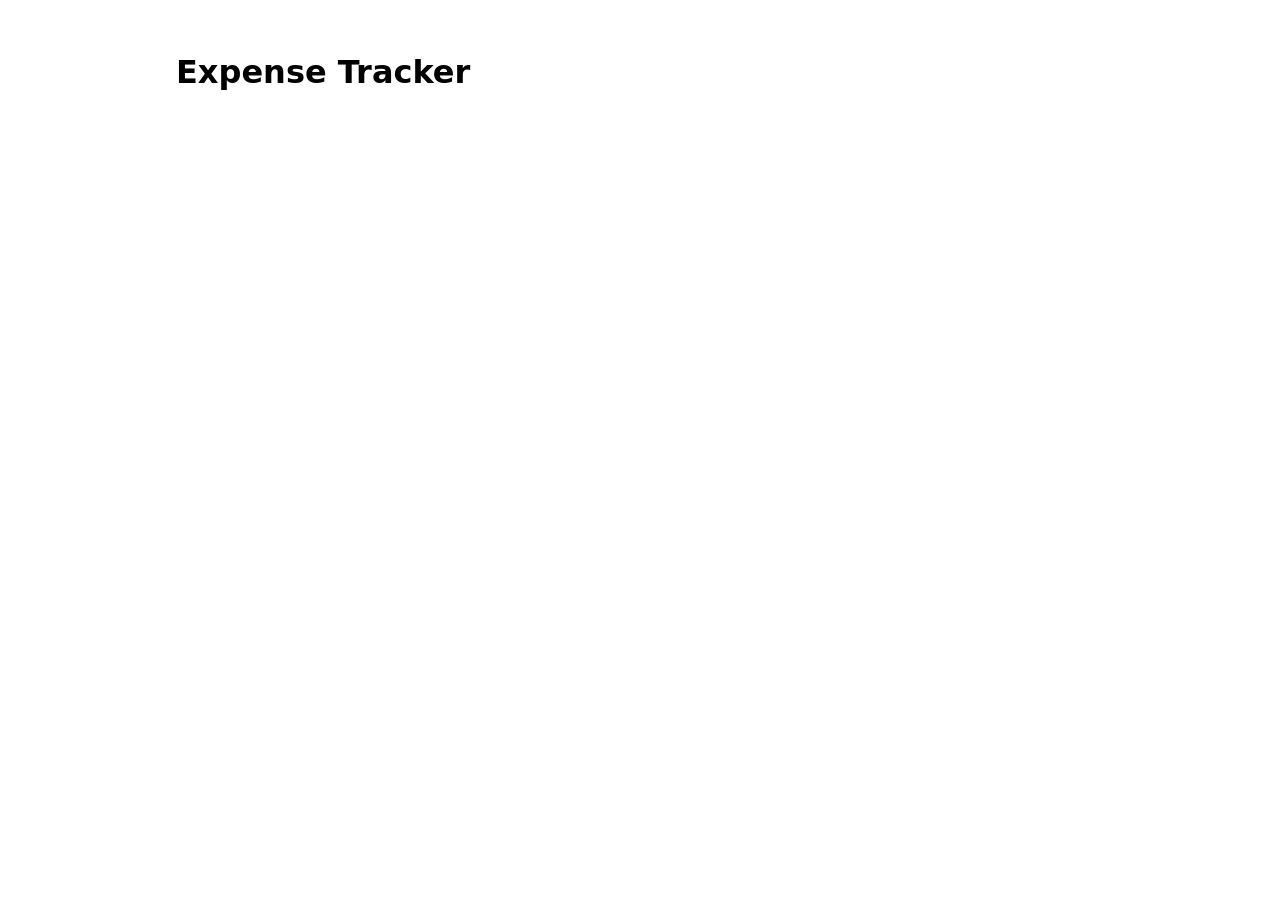
==== index.html @ 0958a67c "feat(app): scaffold project structure Add the HTML entry point, base responsive styles, and JavaScri" ====
<!doctype html>
<html lang="en">
  <head>
    <meta charset="UTF-8" />
    <meta name="viewport" content="width=device-width, initial-scale=1.0" />
    <title>Expense Tracker</title>
    <link rel="stylesheet" href="css/style.css" />
  </head>
  <body>
    <main>
      <h1>Expense Tracker</h1>
    </main>
    <script src="js/app.js"></script>
  </body>
</html>
---- css/style.css ----
* {
  box-sizing: border-box;
}

body {
  margin: 0;
  font-family: system-ui, sans-serif;
}

main {
  max-width: 960px;
  margin: 0 auto;
  padding: 2rem 1rem;
}
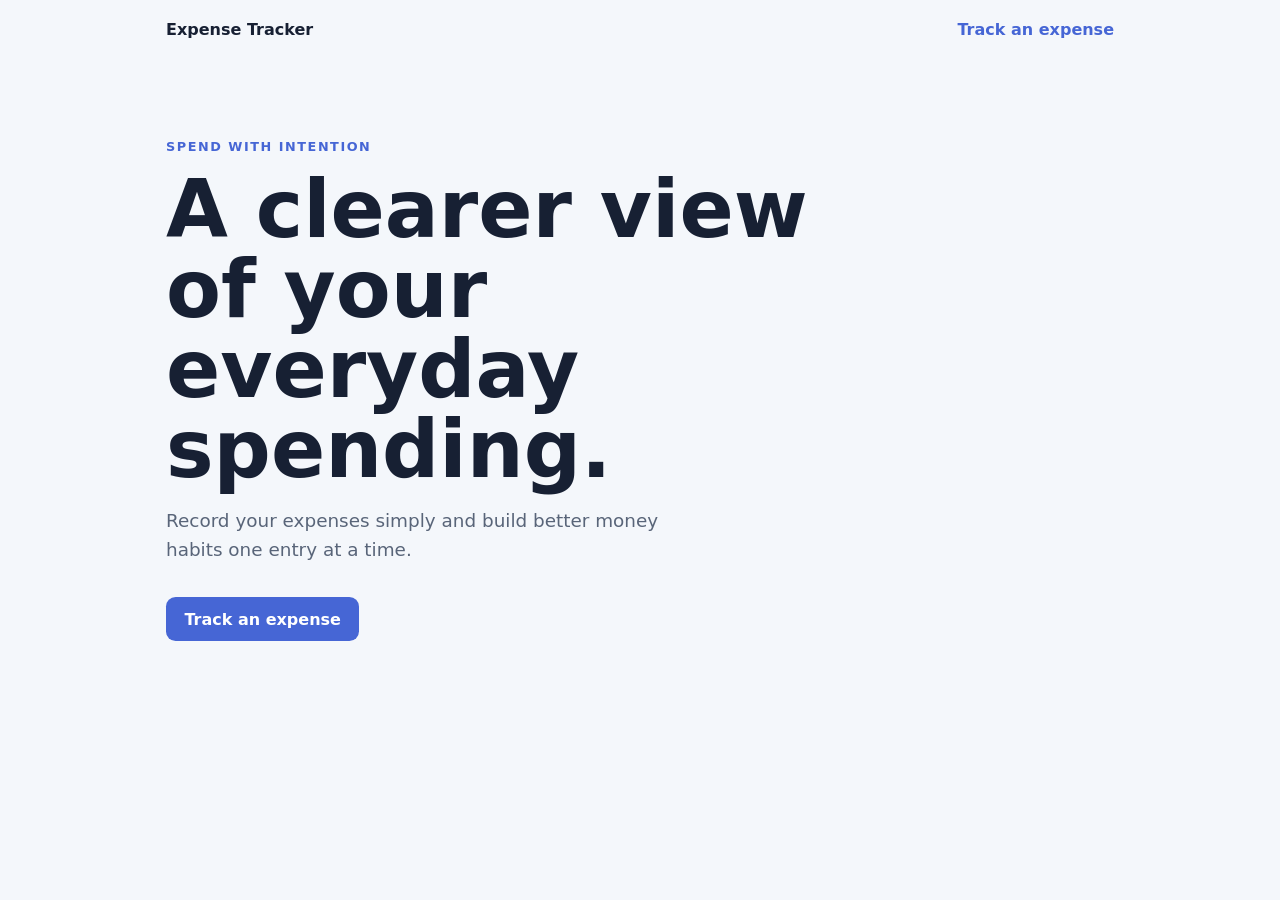
==== commit 65c15f63: "feat(form): add expense entry page" ====
--- a/index.html
+++ b/index.html
@@ -7,8 +7,21 @@
     <link rel="stylesheet" href="css/style.css" />
   </head>
   <body>
+    <nav class="navbar" aria-label="Main navigation">
+      <a class="brand" href="index.html">Expense Tracker</a>
+      <a href="pages/expenses.html">Track an expense</a>
+    </nav>
+
     <main>
-      <h1>Expense Tracker</h1>
+      <section class="hero" aria-labelledby="page-title">
+        <p class="eyebrow">Spend with intention</p>
+        <h1 id="page-title">A clearer view of your everyday spending.</h1>
+        <p class="hero-copy">
+          Record your expenses simply and build better money habits one entry at
+          a time.
+        </p>
+        <a class="button" href="pages/expenses.html">Track an expense</a>
+      </section>
     </main>
     <script src="js/app.js"></script>
   </body>
--- a/css/style.css
+++ b/css/style.css
@@ -4,11 +4,169 @@
 
 body {
   margin: 0;
+  color: #172033;
+  background: #f4f7fb;
   font-family: system-ui, sans-serif;
 }
 
+.navbar {
+  display: flex;
+  align-items: center;
+  justify-content: space-between;
+  max-width: 980px;
+  margin: 0 auto;
+  padding: 1.25rem 1rem;
+}
+
+.navbar a {
+  color: #4666d5;
+  font-weight: 700;
+  text-decoration: none;
+}
+
+.navbar .brand {
+  color: #172033;
+}
+
 main {
-  max-width: 960px;
+  max-width: 980px;
   margin: 0 auto;
-  padding: 2rem 1rem;
+  padding: 1rem;
 }
+
+.form-page {
+  min-height: calc(100vh - 5rem);
+  display: grid;
+  place-items: center;
+}
+
+.hero {
+  min-height: 58vh;
+  display: grid;
+  align-content: center;
+  justify-items: start;
+  padding: 4rem 0;
+}
+
+.eyebrow {
+  margin: 0 0 1rem;
+  color: #4666d5;
+  font-size: 0.8rem;
+  font-weight: 700;
+  letter-spacing: 0.12em;
+  text-transform: uppercase;
+}
+
+h1,
+h2,
+p {
+  margin-top: 0;
+}
+
+h1 {
+  max-width: 650px;
+  margin-bottom: 1rem;
+  font-size: clamp(2.5rem, 7vw, 5rem);
+  line-height: 1;
+}
+
+h2 {
+  margin-bottom: 0.5rem;
+}
+
+.hero-copy,
+.section-copy {
+  color: #596579;
+}
+
+.hero-copy {
+  max-width: 520px;
+  margin-bottom: 2rem;
+  font-size: 1.15rem;
+  line-height: 1.6;
+}
+
+.button {
+  display: inline-block;
+  border: 0;
+  border-radius: 0.6rem;
+  padding: 0.8rem 1.15rem;
+  color: #fff;
+  background: #4666d5;
+  font: inherit;
+  font-weight: 700;
+  text-decoration: none;
+  cursor: pointer;
+}
+
+.button:hover {
+  background: #304db5;
+}
+
+.card {
+  width: min(680px, calc(100% - 2rem));
+  max-width: 680px;
+  margin: 0 auto 4rem;
+  padding: clamp(1.25rem, 4vw, 2.5rem);
+  border: 1px solid #e0e6f0;
+  border-radius: 1rem;
+  background: #fff;
+  box-shadow: 0 1rem 3rem rgb(37 55 86 / 8%);
+}
+
+dialog.card {
+  margin: auto;
+}
+
+dialog.card::backdrop {
+  background: rgb(23 32 51 / 35%);
+}
+
+form {
+  display: grid;
+  gap: 1rem;
+}
+
+.form-row {
+  display: grid;
+  grid-template-columns: repeat(2, 1fr);
+  gap: 1rem;
+}
+
+.field-group {
+  display: grid;
+  gap: 0.4rem;
+}
+
+label {
+  font-size: 0.9rem;
+  font-weight: 700;
+}
+
+input,
+select {
+  width: 100%;
+  border: 1px solid #ccd5e5;
+  border-radius: 0.5rem;
+  padding: 0.75rem;
+  color: inherit;
+  background: #fff;
+  font: inherit;
+}
+
+input:focus,
+select:focus,
+.button:focus-visible {
+  outline: 3px solid rgb(70 102 213 / 30%);
+  outline-offset: 2px;
+}
+
+@media (max-width: 600px) {
+  .hero {
+    min-height: 65vh;
+  }
+
+  .form-row {
+    grid-template-columns: 1fr;
+  }
+}
